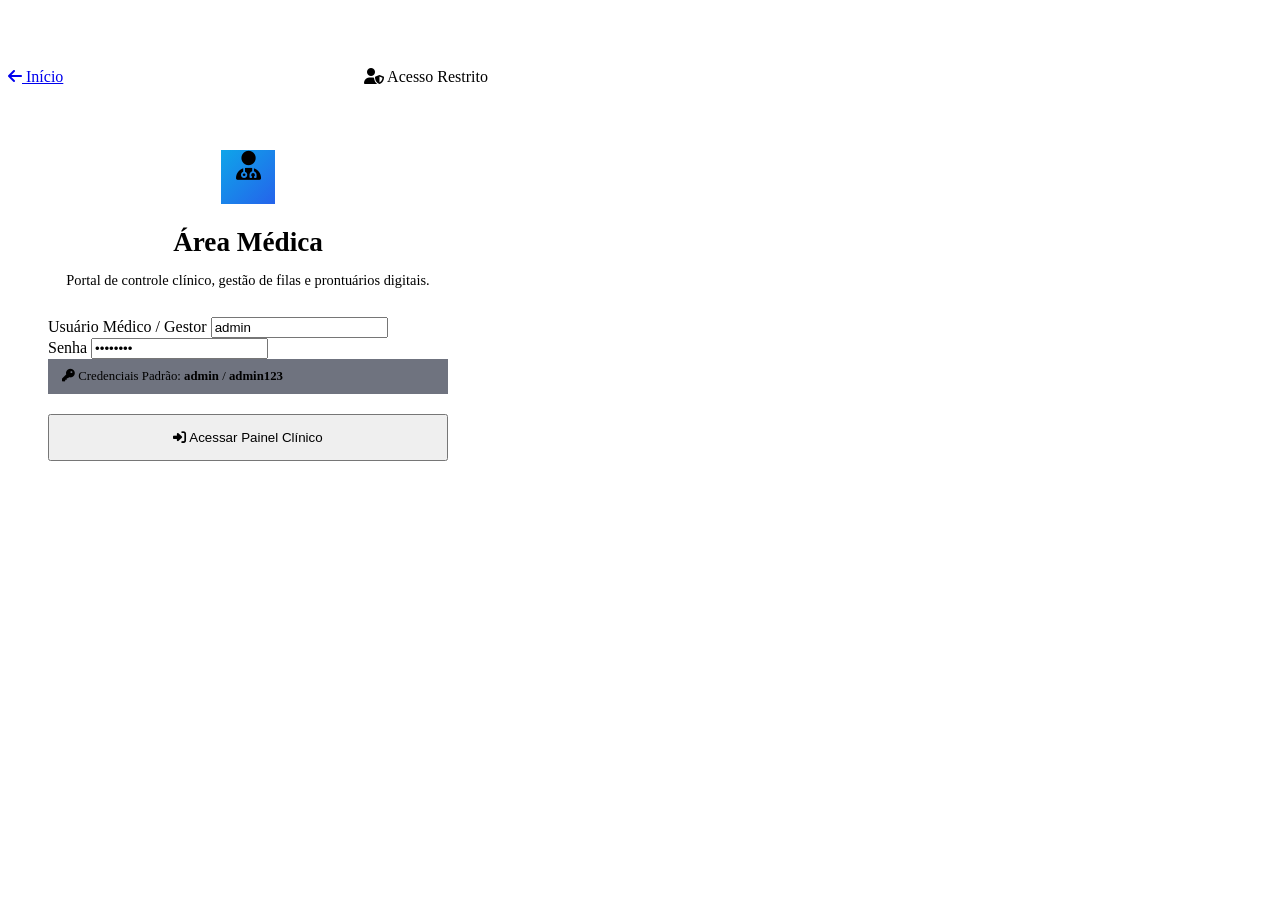
==== src/main/resources/templates/medico/login.html @ d561eccd "feat: frontend Java com Thymeleaf, fila em tempo real SSE, painel TV e agendamento interativo" ====
<!DOCTYPE html>
<html lang="pt-BR" xmlns:th="http://www.thymeleaf.org">
<head>
    <meta charset="UTF-8">
    <meta name="viewport" content="width=device-width, initial-scale=1.0">
    <title>Doc-eMed — Acesso do Profissional / Médico</title>
    <link rel="stylesheet" th:href="@{/css/docemed.css}">
    <link rel="stylesheet" href="https://cdnjs.cloudflare.com/ajax/libs/font-awesome/6.4.0/css/all.min.css">
</head>
<body>

    <div class="container" style="max-width: 480px; padding-top: 60px; padding-bottom: 60px;">
        
        <div style="margin-bottom: 24px; display: flex; justify-content: space-between; align-items: center;">
            <a href="/" class="btn btn-outline btn-sm">
                <i class="fa-solid fa-arrow-left"></i> Início
            </a>
            <span class="badge badge-called">
                <i class="fa-solid fa-user-shield"></i> Acesso Restrito
            </span>
        </div>

        <div class="glass-card" style="padding: 40px;">
            <div style="text-align: center; margin-bottom: 28px;">
                <div class="nav-logo-icon" style="margin: 0 auto 16px auto; width: 54px; height: 54px; font-size: 1.8rem; background: linear-gradient(135deg, #0ea5e9, #2563eb);">
                    <i class="fa-solid fa-user-doctor"></i>
                </div>
                <h2 style="font-size: 1.7rem; margin-bottom: 6px;">Área Médica</h2>
                <p style="color: var(--text-muted); font-size: 0.9rem;">
                    Portal de controle clínico, gestão de filas e prontuários digitais.
                </p>
            </div>

            <form id="formMedicoLogin" onsubmit="handleMedicoLogin(event)">
                <div class="form-group">
                    <label class="form-label">Usuário Médico / Gestor</label>
                    <input type="text" id="medLogin" class="form-control" placeholder="admin ou medico" value="admin" required>
                </div>

                <div class="form-group">
                    <label class="form-label">Senha</label>
                    <input type="password" id="medSenha" class="form-control" placeholder="••••••••" value="admin123" required>
                </div>

                <div style="margin-bottom: 20px; font-size: 0.8rem; color: var(--text-dim); background: rgba(15, 23, 42, 0.6); padding: 10px 14px; border-radius: var(--radius-sm); border: 1px solid var(--border-glass);">
                    <i class="fa-solid fa-key" style="color: var(--primary);"></i> Credenciais Padrão: <strong>admin</strong> / <strong>admin123</strong>
                </div>

                <button type="submit" id="btnEntrar" class="btn btn-primary" style="width: 100%; padding: 14px;">
                    <i class="fa-solid fa-right-to-bracket"></i> Acessar Painel Clínico
                </button>
            </form>

            <div id="statusMsg" style="display: none; margin-top: 20px; padding: 12px; border-radius: var(--radius-sm); font-size: 0.9rem; text-align: center;"></div>
        </div>

    </div>

    <script>
        async function handleMedicoLogin(e) {
            e.preventDefault();
            const btn = document.getElementById('btnEntrar');
            btn.disabled = true;
            btn.innerHTML = '<i class="fa-solid fa-spinner fa-spin"></i> Autenticando...';

            const payload = {
                login: document.getElementById('medLogin').value.trim(),
                senha: document.getElementById('medSenha').value
            };

            try {
                const res = await fetch('/api/auth/login', {
                    method: 'POST',
                    headers: { 'Content-Type': 'application/json' },
                    body: JSON.stringify(payload)
                });

                if (!res.ok) throw new Error('Usuário ou senha incorretos.');

                const data = await res.json();
                sessionStorage.setItem('docemed_medico', JSON.stringify(data));
                window.location.href = '/medico/portal';
            } catch (err) {
                const msg = document.getElementById('statusMsg');
                msg.style.display = 'block';
                msg.style.background = 'rgba(239, 68, 68, 0.15)';
                msg.style.color = '#fca5a5';
                msg.style.border = '1px solid rgba(239, 68, 68, 0.3)';
                msg.textContent = err.message;

                btn.disabled = false;
                btn.innerHTML = '<i class="fa-solid fa-right-to-bracket"></i> Acessar Painel Clínico';
            }
        }
    </script>

</body>
</html>
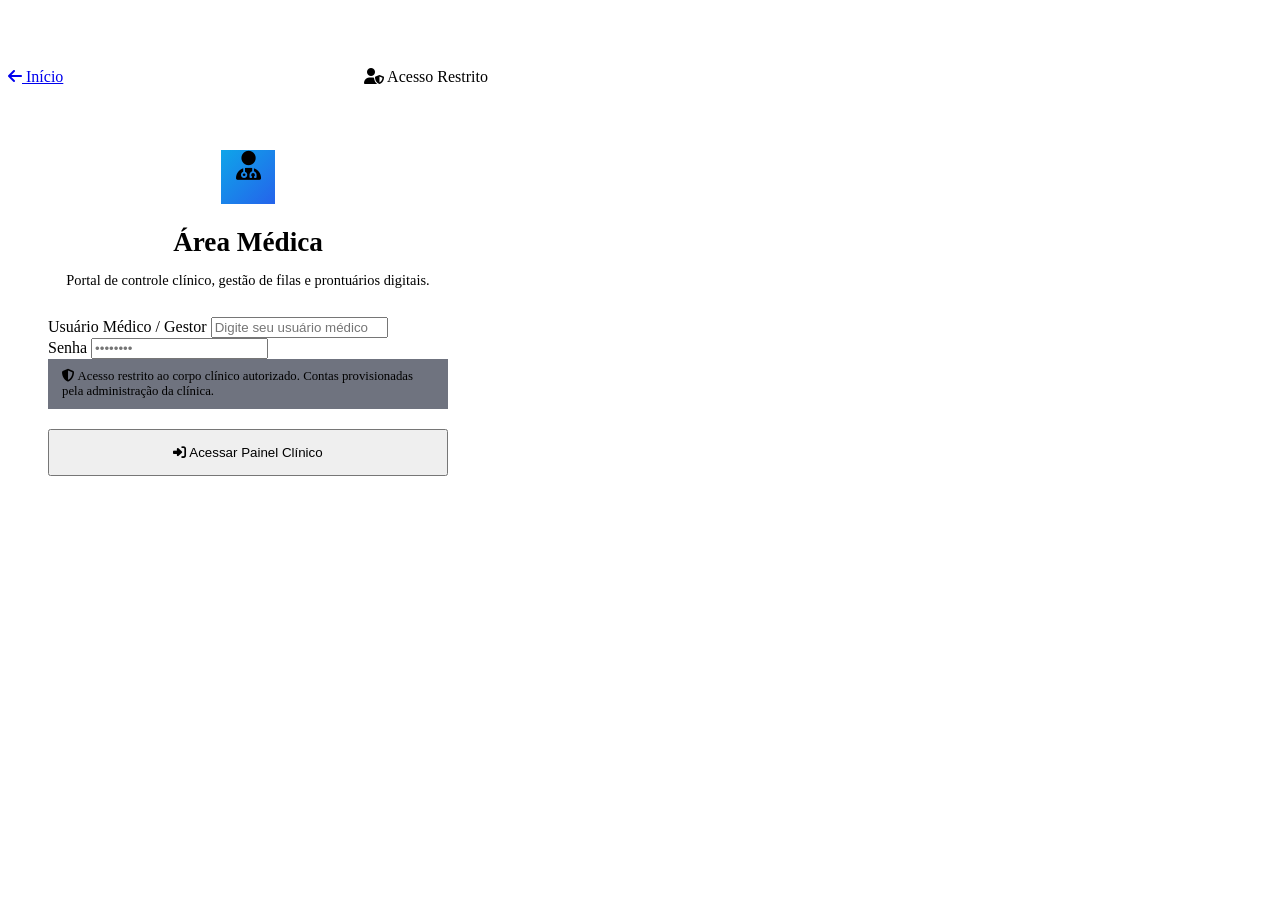
==== commit e2910e7a: "security: remocao de credenciais expostas no README e na tela de login medico" ====
--- a/src/main/resources/templates/medico/login.html
+++ b/src/main/resources/templates/medico/login.html
@@ -34,16 +34,16 @@
             <form id="formMedicoLogin" onsubmit="handleMedicoLogin(event)">
                 <div class="form-group">
                     <label class="form-label">Usuário Médico / Gestor</label>
-                    <input type="text" id="medLogin" class="form-control" placeholder="admin ou medico" value="admin" required>
+                    <input type="text" id="medLogin" class="form-control" placeholder="Digite seu usuário médico" required autocomplete="username">
                 </div>
 
                 <div class="form-group">
                     <label class="form-label">Senha</label>
-                    <input type="password" id="medSenha" class="form-control" placeholder="••••••••" value="admin123" required>
+                    <input type="password" id="medSenha" class="form-control" placeholder="••••••••" required autocomplete="current-password">
                 </div>
 
                 <div style="margin-bottom: 20px; font-size: 0.8rem; color: var(--text-dim); background: rgba(15, 23, 42, 0.6); padding: 10px 14px; border-radius: var(--radius-sm); border: 1px solid var(--border-glass);">
-                    <i class="fa-solid fa-key" style="color: var(--primary);"></i> Credenciais Padrão: <strong>admin</strong> / <strong>admin123</strong>
+                    <i class="fa-solid fa-shield-halved" style="color: var(--primary);"></i> Acesso restrito ao corpo clínico autorizado. Contas provisionadas pela administração da clínica.
                 </div>
 
                 <button type="submit" id="btnEntrar" class="btn btn-primary" style="width: 100%; padding: 14px;">
